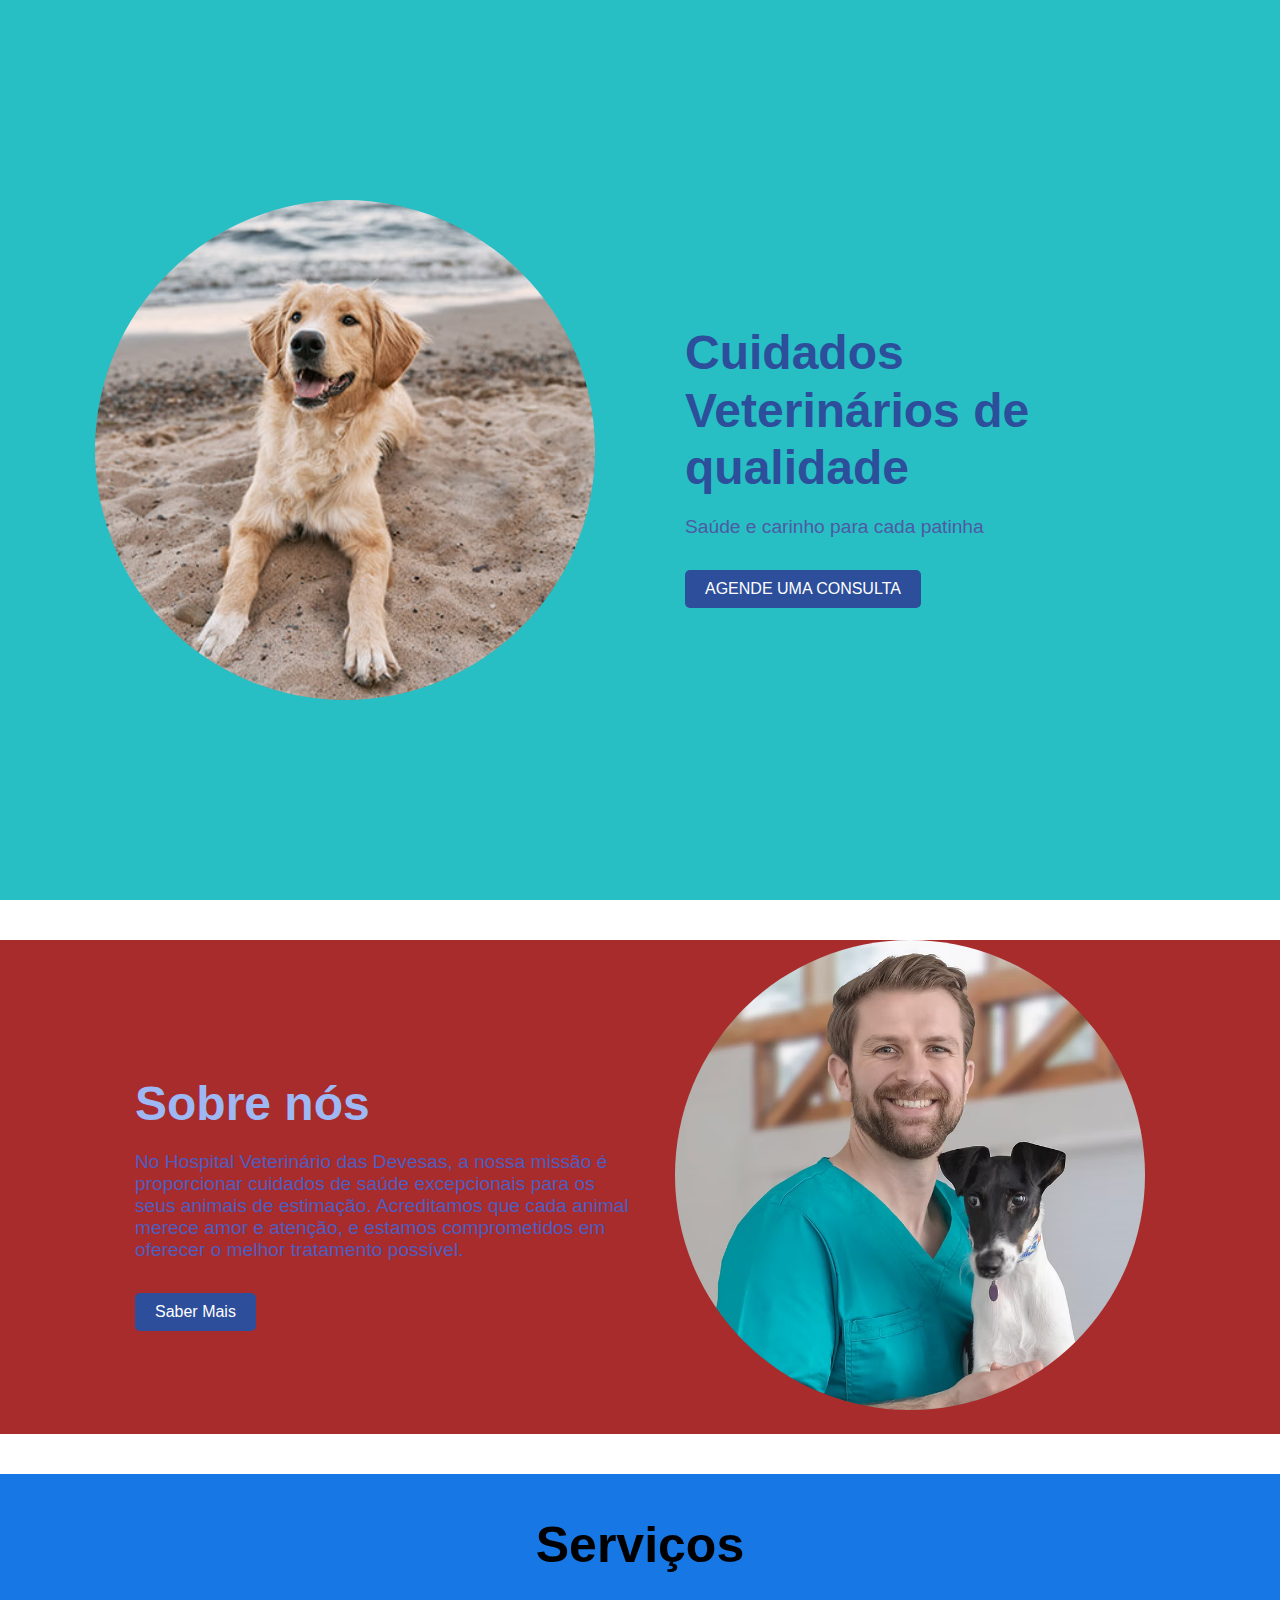
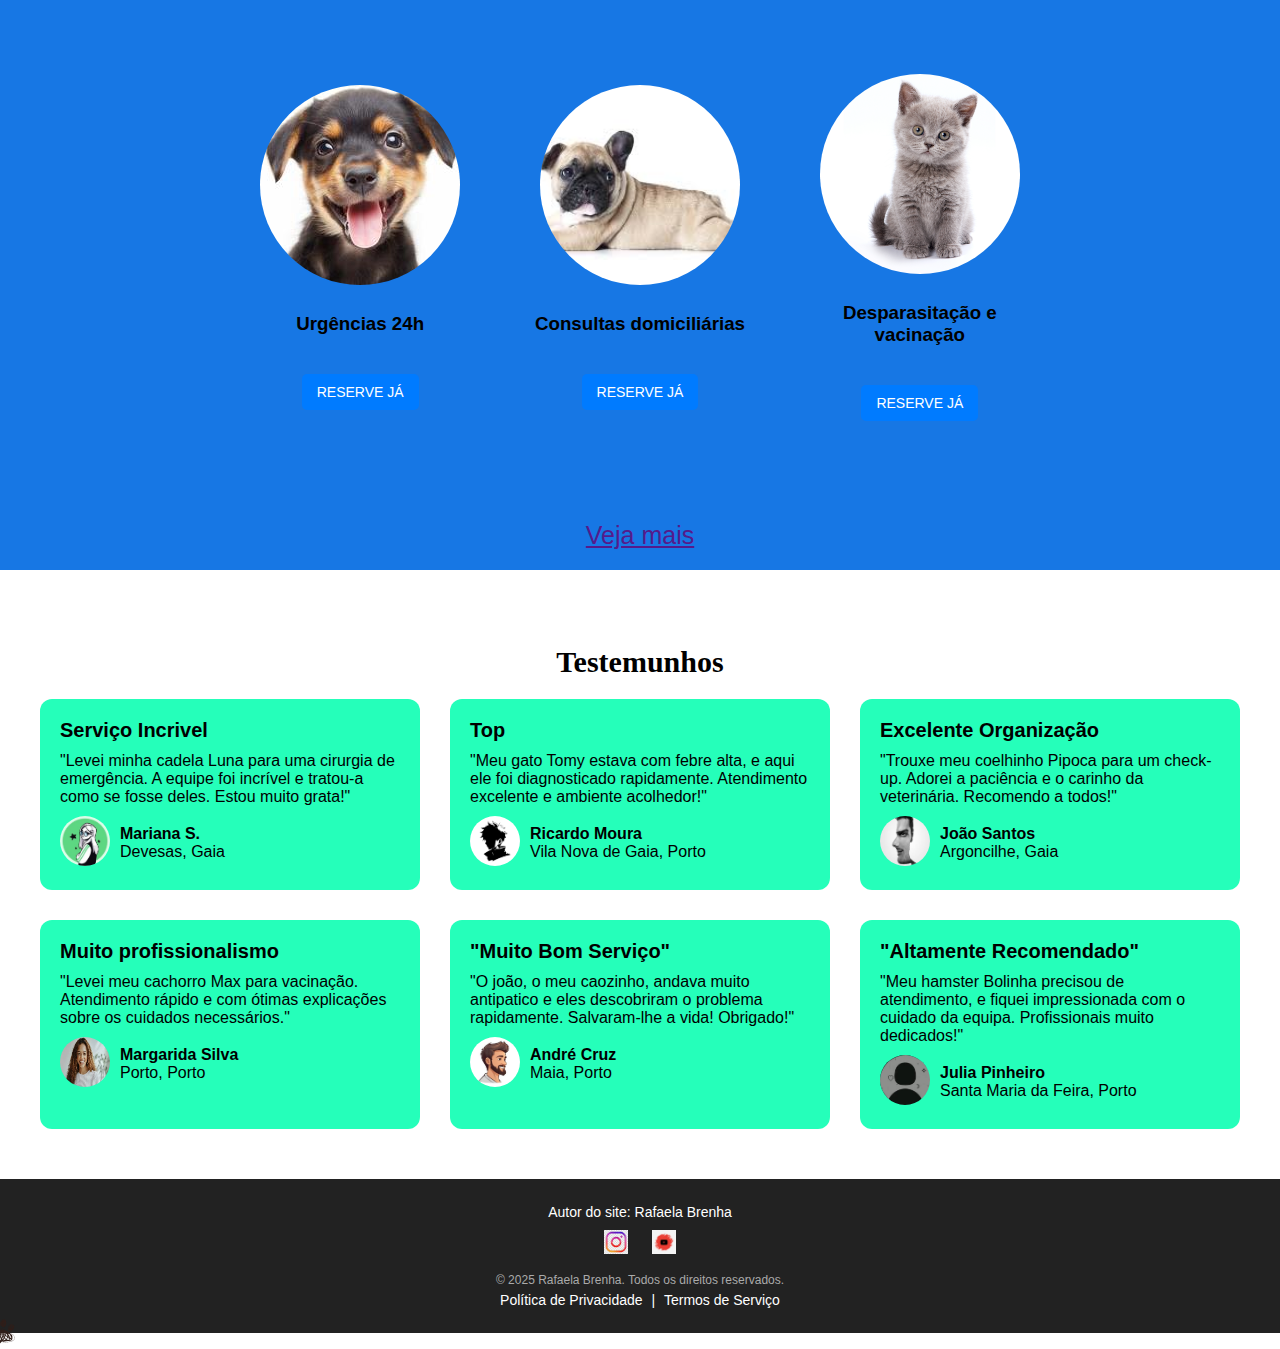
==== index.html @ 8fa9265d "add reviews" ====
<!DOCTYPE html>
<html lang="en">
<head>
    <meta charset="UTF-8">
    <meta http-equiv="X-UA-Compatible" content="IE=edge">
    <meta name="viewport" content="width=device-width, initial-scale=1.0">
    <!-- Cursor -->
    <link rel="stylesheet" href="css/cursor.css">
    <!-- <script src="js/cursor.js"></script> -->
    <!-- Links de css meus -->
        <link rel="stylesheet" href="css/geral.css">

        <link rel="stylesheet" href="css/footer.css">
    <!-- Fim dos links de css -->
    <title>Home</title>
</head>
<body>
    <section class="seccao">
        <div class="container">
            <div class="image">
                <img src="imgs/animal1.jpeg" alt="Cachorro">
            </div>
            <div class="text">
                <h1>Cuidados Veterinários de qualidade</h1>
                <p>Saúde e carinho para cada patinha</p>
                <button>AGENDE UMA CONSULTA</button>
            </div>
        </div>
    </section>
    <section class="sobre">
        <div class="text2">
            <h1>Sobre nós</h1>
            <p>No Hospital Veterinário das Devesas, a nossa missão é proporcionar cuidados de saúde excepcionais para os seus animais de estimação. Acreditamos que cada animal merece amor e atenção, e estamos comprometidos em oferecer o melhor tratamento possível.</p>
            <button>Saber Mais</button>
        </div>
        <div class="image2">
            <img src="imgs/med4.avif" alt="Cachorro">
        </div>
    </section>
    <section class="servicos">
            <h2>Serviços</h2>
            <div class="tipos">
                <div class="services">
                    <div class="service">
                        <img src="imgs/animal2.jpeg" alt="Urgências 24h">
                        <h3>Urgências 24h</h3>
                        <button class="reserve-button">RESERVE JÁ</button>
                    </div>
                    <div class="service">
                        <img src="imgs/animal3.jpeg" alt="Consultas domiciliárias">
                        <h3>Consultas domiciliárias</h3>
                        <button class="reserve-button">RESERVE JÁ</button>
                    </div>
                    <div class="service">
                        <img src="imgs/animal4.webp" alt="Desparasitação e vacinação">
                        <h3>Desparasitação e vacinação</h3>
                        <button class="reserve-button">RESERVE JÁ</button>
                    </div>
                </div>
            </div>
            <div class="mais">
                <a href="" title="Veja mais serviços">Veja mais</a>
            </div>
    </section>
    <section class="areaTestemunhos">
        <h2>Testemunhos</h2>
        <div class="testemunhos">
            <div class="testemunho">
                <div class="titulo">Serviço Incrivel</div>
                <div class="texto">"Levei minha cadela Luna para uma cirurgia de emergência. A equipe foi incrível e tratou-a como se fosse deles. Estou muito grata!"</div>
                <div class="autor">
                    <div class="foto"><img class="circular-mask" src="imgs/perfil1.jpeg" /></div>
                    <div class="nome">
                        Mariana S.
                        <span class="cidade">Devesas, Gaia</span>
                    </div>
                </div>
            </div>
            <div class="testemunho">
                <div class="titulo">Top</div>
                <div class="texto">"Meu gato Tomy estava com febre alta, e aqui ele foi diagnosticado rapidamente. Atendimento excelente e ambiente acolhedor!"</div>
                <div class="autor">
                    <div class="foto"><img class="circular-mask" src="imgs/perfil5.png" /></div>
                    <div class="nome">
                        Ricardo Moura
                        <span class="cidade">Vila Nova de Gaia, Porto</span>
                    </div>
                </div>
            </div>
            <div class="testemunho">
                <div class="titulo">Excelente Organização</div>
                <div class="texto">"Trouxe meu coelhinho Pipoca para um check-up. Adorei a paciência e o carinho da veterinária. Recomendo a todos!"</div>
                <div class="autor">
                    <div class="foto"><img class="circular-mask" src="imgs/perfil2.jpeg" /></div>
                    <div class="nome">
                        João Santos
                        <span class="cidade">Argoncilhe, Gaia</span>
                    </div>
                </div>
            </div>
            <div class="testemunho">
                <div class="titulo">Muito profissionalismo</div>
                <div class="texto">"Levei meu cachorro Max para vacinação. Atendimento rápido e com ótimas explicações sobre os cuidados necessários."</div>
                <div class="autor">
                    <div class="foto"><img class="circular-mask" src="imgs/perfil3.jpeg" /></div>
                    <div class="nome">
                        Margarida Silva
                        <span class="cidade">Porto, Porto</span>
                    </div>
                </div>
            </div>
            <div class="testemunho">
                <div class="titulo">"Muito Bom Serviço"</div>
                <div class="texto">"O joão, o meu caozinho, andava muito antipatico e eles descobriram o problema rapidamente. Salvaram-lhe a vida! Obrigado!"</div>
                <div class="autor">
                    <div class="foto"><img class="circular-mask" src="imgs/perfil6.jpeg" /></div>
                    <div class="nome">
                        André Cruz
                        <span class="cidade">Maia, Porto</span>
                    </div>
                </div>
            </div>
            <div class="testemunho">
                <div class="titulo">"Altamente Recomendado"</div>
                <div class="texto">"Meu hamster Bolinha precisou de atendimento, e fiquei impressionada com o cuidado da equipa. Profissionais muito dedicados!"</div>
                <div class="autor">
                    <div class="foto"><img class="circular-mask" src="imgs/perfil4.jpeg" /></div>
                    <div class="nome">
                        Julia Pinheiro
                        <span class="cidade">Santa Maria da Feira, Porto</span>
                    </div>
                </div>
            </div>
        </div>
    </section>
    <section class="seccao">
        
    </section>

    <footer>
        <p>Autor do site: Rafaela Brenha</p>
        <div class="social-links">
          <a href="https://www.instagram.com" target="_blank" title="Instagram">
            <img src="../imgs/Insta.jpeg" alt="Instagram">
          </a>
          <a href="https://www.youtube.com" target="_blank" title="YouTube">
            <img src="../imgs/youtube.png" alt="YouTube">
          </a>
        </div>
        <p class="rights">© 2025 Rafaela Brenha. Todos os direitos reservados.</p>
        <p class="terms">
          <a href="#privacy-policy" title="Política de Privacidade">Política de Privacidade</a> |
          <a href="#terms-of-service" title="Termos de Serviço">Termos de Serviço</a>
        </p>
    </footer>



    <script src="js/cursor.js"></script>
</body>
</html>
---- css/cursor.css ----
body {
    margin: 0;
    padding: 0;
    font-family: Arial, sans-serif;
    cursor: none; /* Oculta o cursor padrão */
}
  
.custom-cursor {
    position: absolute;
    width: 32px; /* Ajuste o tamanho conforme necessário */
    height: 32px;
    pointer-events: none; /* Permite clicar nos elementos abaixo */
    transform: translate(-50%, -50%); /* Centraliza o cursor na posição */
    z-index: 1000; /* Garante que fique acima de tudo */
}
---- css/geral.css ----
html, body{
    padding: 0px;
    overflow: auto;
    overflow-x: hidden;
    font-family: 'Segoe UI', Tahoma, Geneva, Verdana, sans-serif;
}

section {
    height: auto;
    margin: 0 0 40px;
}

:hover{
    cursor: none;
}


/*   Pagina inicial   */
.container{
    width: 100%;
    height: 100vh;
    background-color: #27bfc4;
    display: flex;
    justify-content: center;
    align-items: center;
}

/* imagem e efeitos */
.image {
    position: relative;
    width: 500px;
    height: 500px;
    z-index: 0;
}

.image img {
    width: 100%;
    height: 100%;
    border-radius: 50%;
    object-fit: cover;
    transition: transform 0.3s ease
}

.image img:hover{
    transform: scale(1.1);
    cursor: none;
}

/*  Textos  */

.titu{
    top: 28px;
    left: 40px;
    color: #2D4E9A;
    font-size: 25px;
    text-transform: uppercase;
    position: fixed;
}

.text {
    max-width: 500px;
    padding-left: 90px;
    justify-content: center;
    align-items: center;
}

.text h1 {
    font-size: 3rem;
    color: #2D4E9A;
    line-height: 1.2;
    margin-bottom: 1rem;
}

.text p {
    font-size: 1.2rem;
    color: #4E5AA3;
    margin-bottom: 2rem;
}

.text button {
    padding: 10px 20px;
    font-size: 1rem;
    color: white;
    background-color: #2D4E9A;
    border: none;
    border-radius: 5px;
}

.text button:hover {
    background-color: #233A78;
}


/*    inicio do sobre     */


.sobre{
    width: 100%;
    background-color: #a82c2c;
    display: flex;
    justify-content: center;
    align-items: center;
}

.sobre img {
    width: 470px;
    height: 470px;
    border-radius: 50%;
    margin-bottom: 20px;
    object-fit: cover;
    transition: transform 0.3s ease
}

.sobre img:hover{
    transform: scale(1.05);
    cursor: none;
}

.text2 {
    max-width: 500px;
    padding-right: 40px;
    justify-content: center;
    align-items: center;
}

.text2 h1 {
    font-size: 3rem;
    color: #9eb8f4;
    line-height: 1.2;
    margin-bottom: 1rem;
}

.text2 p {
    font-size: 1.2rem;
    color: #4e5dbf;
    margin-bottom: 2rem;
}

.text2 button {
    padding: 10px 20px;
    font-size: 1rem;
    color: white;
    background-color: #2D4E9A;
    border: none;
    border-radius: 5px;
}

.text2 button:hover {
    background-color: #233A78;
}


/*    Inicio servicos    */

.servicos{
    width: 100%;
    background-color: #1777e4;
    align-items: center;
    align-content: center;
    display: flex;
    flex-direction: column;
}

.services{
    display: flex;
    justify-content: center;
    gap: 20px; 
}

h2 {
    font-size: 50px;
    margin-bottom: 20px;
    align-self: center;
}

.tipos{
    justify-content: center; 
    align-items: center;
    gap: 20px;
    padding: 20px; 
}

.tipos img {
    width: 200px;
    height: 200px;
    border-radius: 50%;
    object-fit: cover;
    transition: transform 0.3s ease;
}

.tipos img:hover{
    transform: scale(1.1);
    cursor: none;
}

.service{
    width: 100%;
    height: auto;
    margin: 40px 0;
    padding: 20px;
    display: flex; /* Ativa o flexbox */
    flex-direction: column; /* Alinha os itens verticalmente */
    justify-content: center; /* Centraliza verticalmente */
    align-items: center; /* Centraliza horizontalmente */
    text-align: center; /* Centraliza o texto */
    gap: 10px; /* Espaço entre os itens */
}

.reserve-button {
    margin-top: 10px;
    padding: 10px 15px;
    background-color: #007BFF;
    color: white;
    border: none;
    border-radius: 5px;
    cursor: pointer;
    font-size: 14px;
    transition: transform 0.3s ease;
}

.reserve-button:hover {
    background-color: #0056b3;
}

.mais{
    margin: 20px;
    font-size: 25px;
    text-align: center;
    color: #9eb8f4;
    transition: transform 0.2s ease;
    text-decoration: none;
}

.mais:hover {
    transform: scale(1.1);
}



/*     Reviews     */

.areaTestemunhos {
    max-width: 1200px;
    margin: 30px auto;
    padding: 10px;
    text-align: center;
}

.areaTestemunhos h2 {
    font-size: 30px;
    font-family: "Roboto Condensed", serif;
}

.testemunhos {
    display: grid;
    grid-template-columns: repeat(3, 1fr);
    gap: 30px;
}

.testemunho {
    background-color: rgba(13, 255, 178, 0.9);
    color: rgb(0, 0, 0);
    border-radius: 12px;
    padding: 20px;
    text-align: left;
}

.testemunho .titulo {
    font-weight: bold;
    font-size: 20px;
}

.testemunho .texto {
    margin: 10px 0;
}

.testemunho .autor {
    display: flex;
    align-items: center;
    gap: 10px;
    margin-top: 10px;
}

.circular-mask {
    border-radius: 50%;
    width: 50px;
    height: 50px;
    overflow: hidden;
}

.circular-mask img {
    width: 100%;
    height: auto;
}

.autor .nome {
    font-weight: bold;
}

.autor .nome span {
    font-weight: normal;
    display: block;
}

/*    fim da pagina inicial    */
---- css/footer.css ----
footer {
    background-color: #222;
    color: #fff;
    text-align: center;
    padding: 20px;
    font-family: Arial, sans-serif;  
    position: relative;
    bottom: 0;
    width: auto;
    left: 0px;
  }
  
  footer p {
    margin: 5px 0;
    font-size: 14px;
  }
  
  footer .social-links {
    margin-top: 10px;
  }
  
  footer .social-links a {
    margin: 0 10px;
    text-decoration: none;
  }
  
  footer .social-links img {
    width: 24px;
    height: 24px;
    transition: transform 0.3s ease;
  }
  
  footer .social-links img:hover {
    transform: scale(1.2);
  }
  
  footer .rights {
    margin-top: 15px;
    font-size: 12px;
    color: #aaa;
  }
  
  footer .terms a {
    color: #fff;
    text-decoration: none;
    margin: 0 5px;
  }
  
  footer .terms a:hover {
    text-decoration: underline;
    color: #f1c40f;
  }
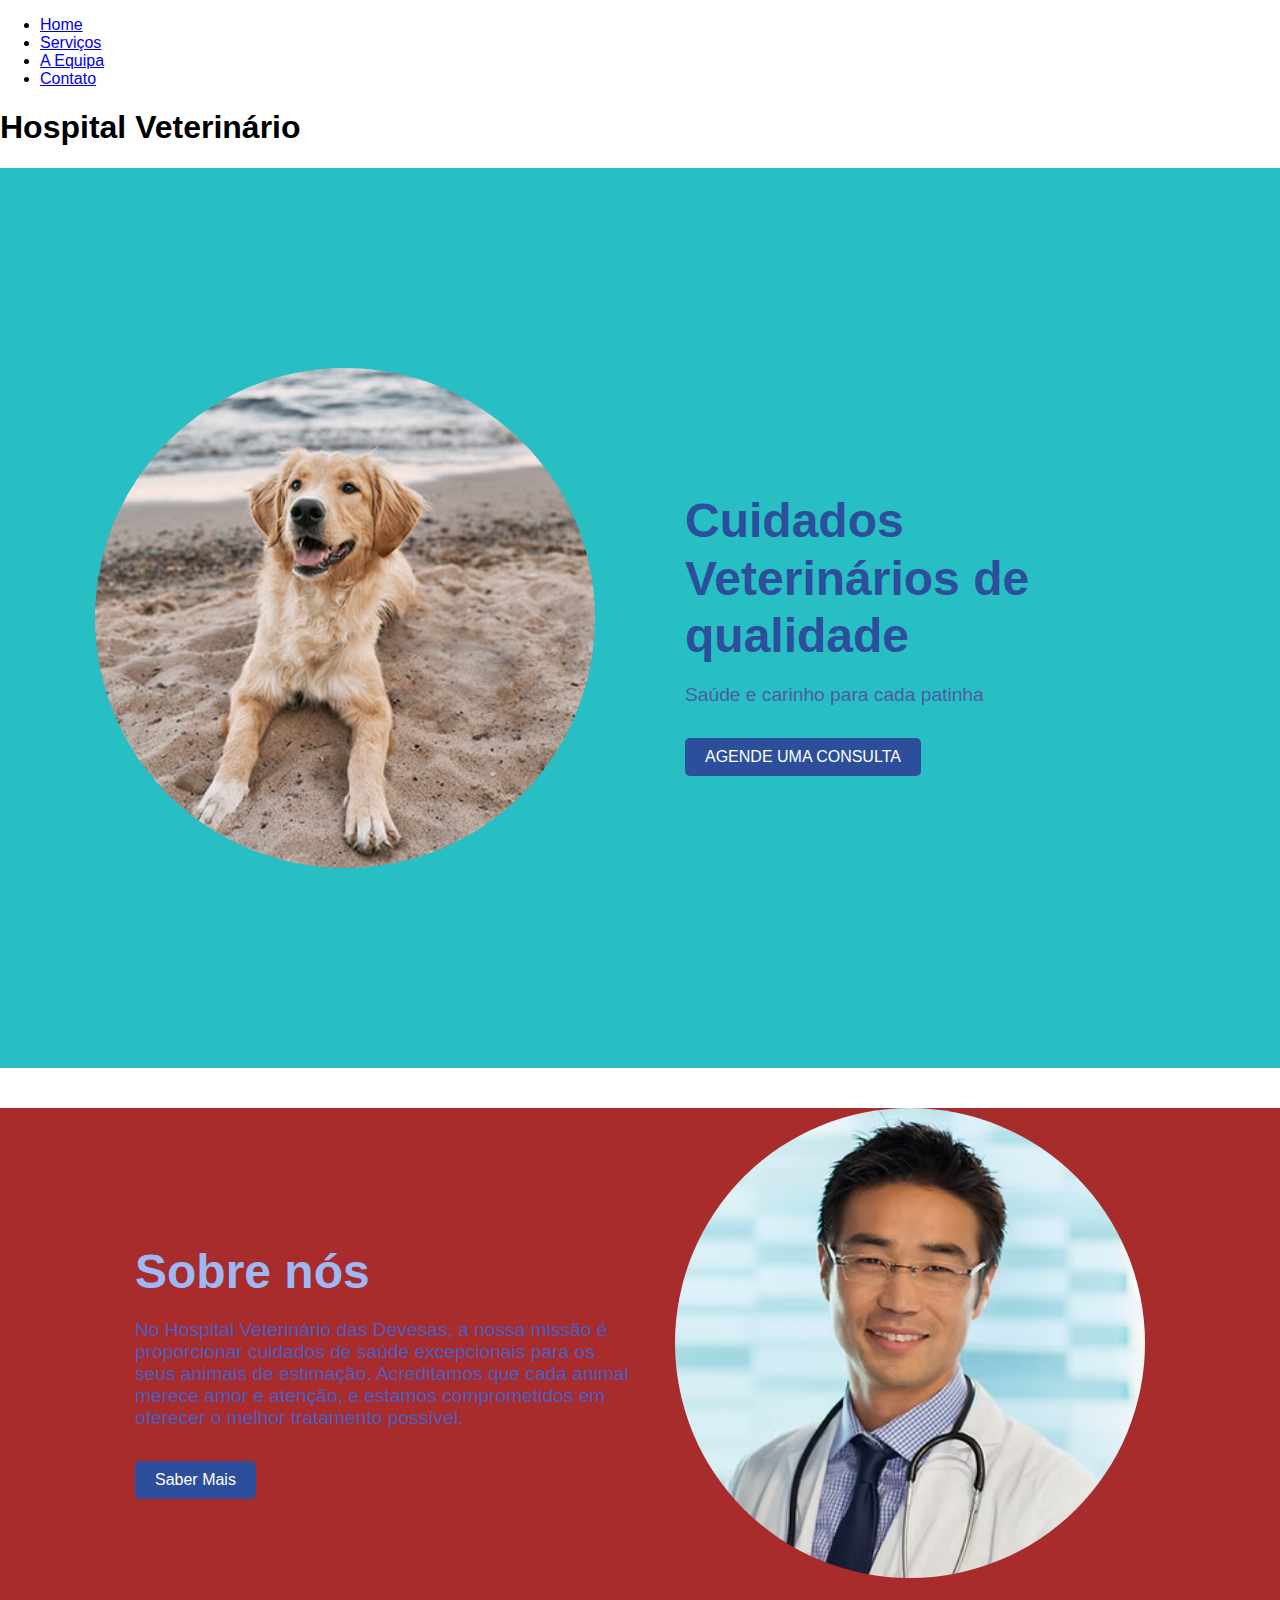
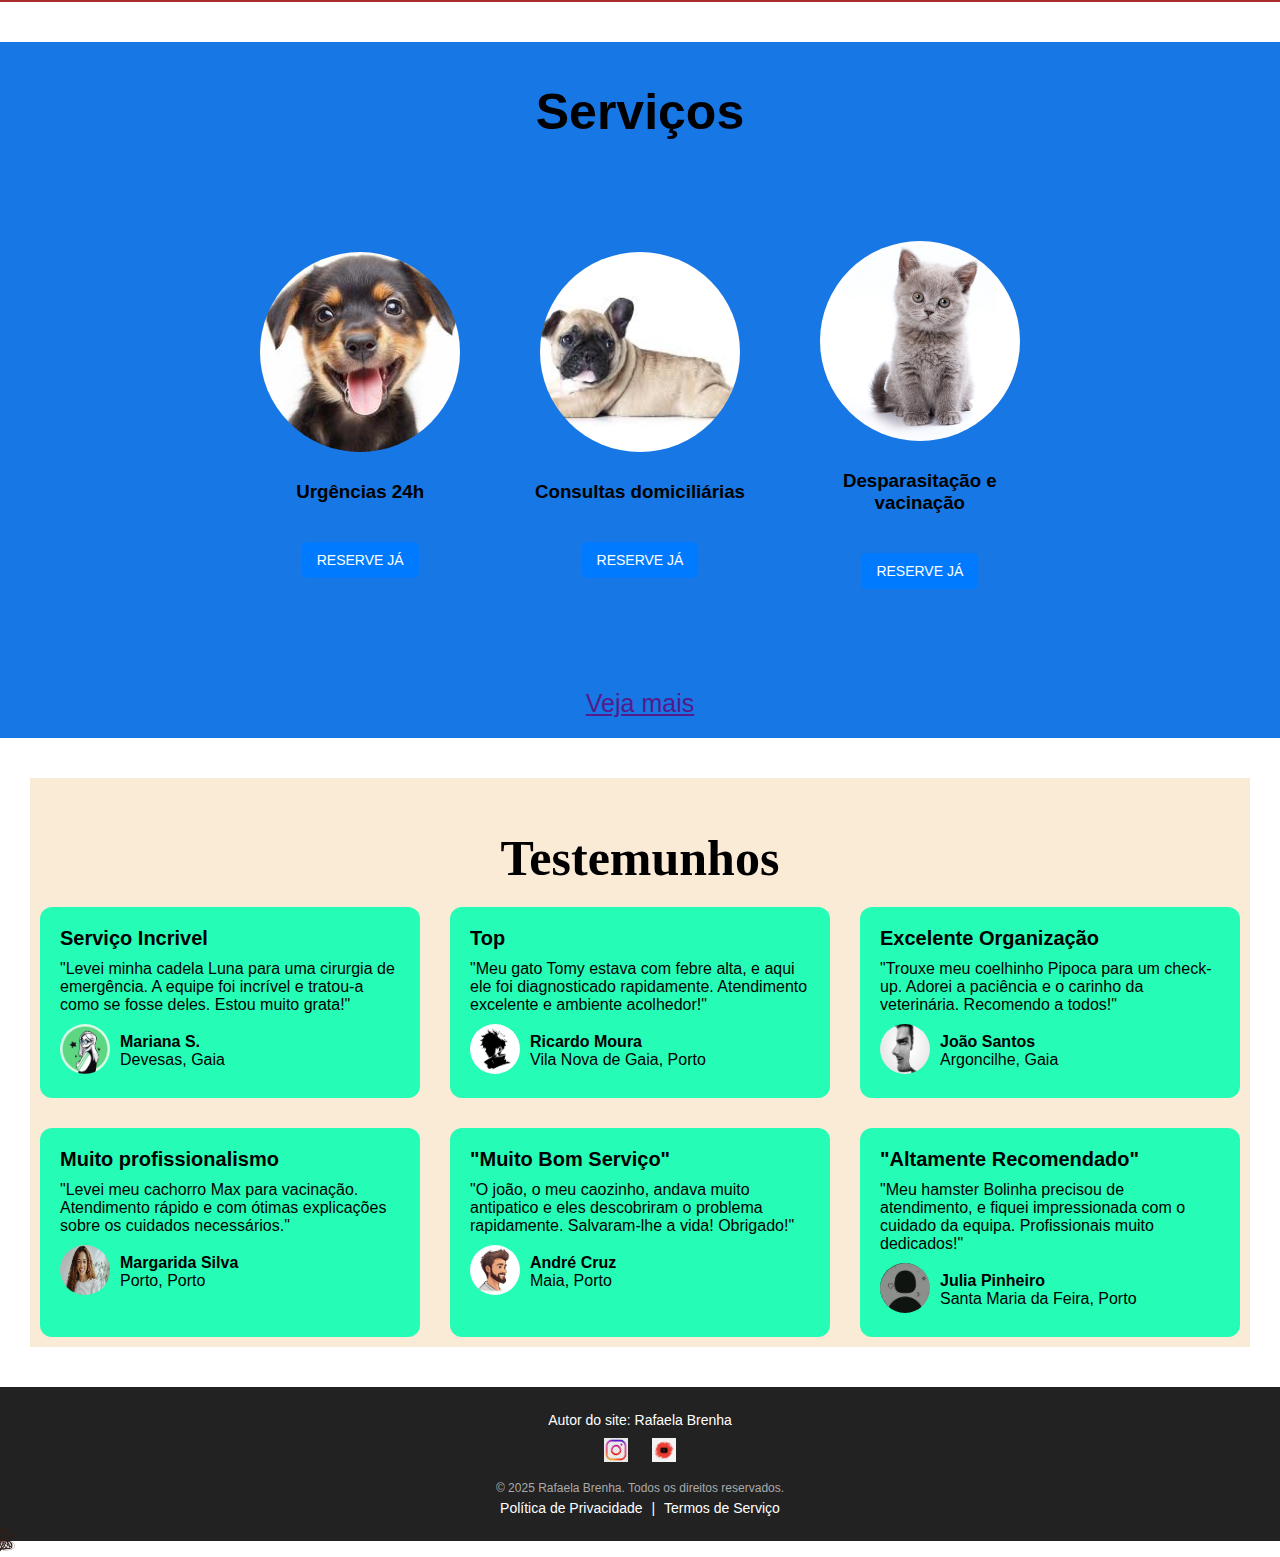
==== commit d081e925: "menu" ====
--- a/index.html
+++ b/index.html
@@ -15,11 +15,30 @@
     <title>Home</title>
 </head>
 <body>
+    <header>
+        <nav>
+            <ul>
+                <li><a href="#">Home</a></li>
+                <li><a href="pages/servicos.html">Serviços</a></li>
+                <li><a href="pages/equipa.html">A Equipa</a></li>
+                <li><a href="#">Contato</a></li>
+            </ul>
+        </nav>
+        <div class="logo">
+            <h1>Hospital Veterinário</h1>
+        </div>
+        <div class="menu-toggle">
+            <span></span>
+            <span></span>
+            <span></span>
+        </div>
+    </header>
     <section class="seccao">
         <div class="container">
             <div class="image">
                 <img src="imgs/animal1.jpeg" alt="Cachorro">
             </div>
+
             <div class="text">
                 <h1>Cuidados Veterinários de qualidade</h1>
                 <p>Saúde e carinho para cada patinha</p>
--- a/css/geral.css
+++ b/css/geral.css
@@ -244,10 +244,11 @@
     margin: 30px auto;
     padding: 10px;
     text-align: center;
+    background-color: antiquewhite;
 }
 
 .areaTestemunhos h2 {
-    font-size: 30px;
+    font-size: 50px;
     font-family: "Roboto Condensed", serif;
 }
 
@@ -263,6 +264,11 @@
     border-radius: 12px;
     padding: 20px;
     text-align: left;
+    transition: transform 0.4s ease;
+}
+
+.testemunho:hover {
+    transform: scale(1.1);
 }
 
 .testemunho .titulo {
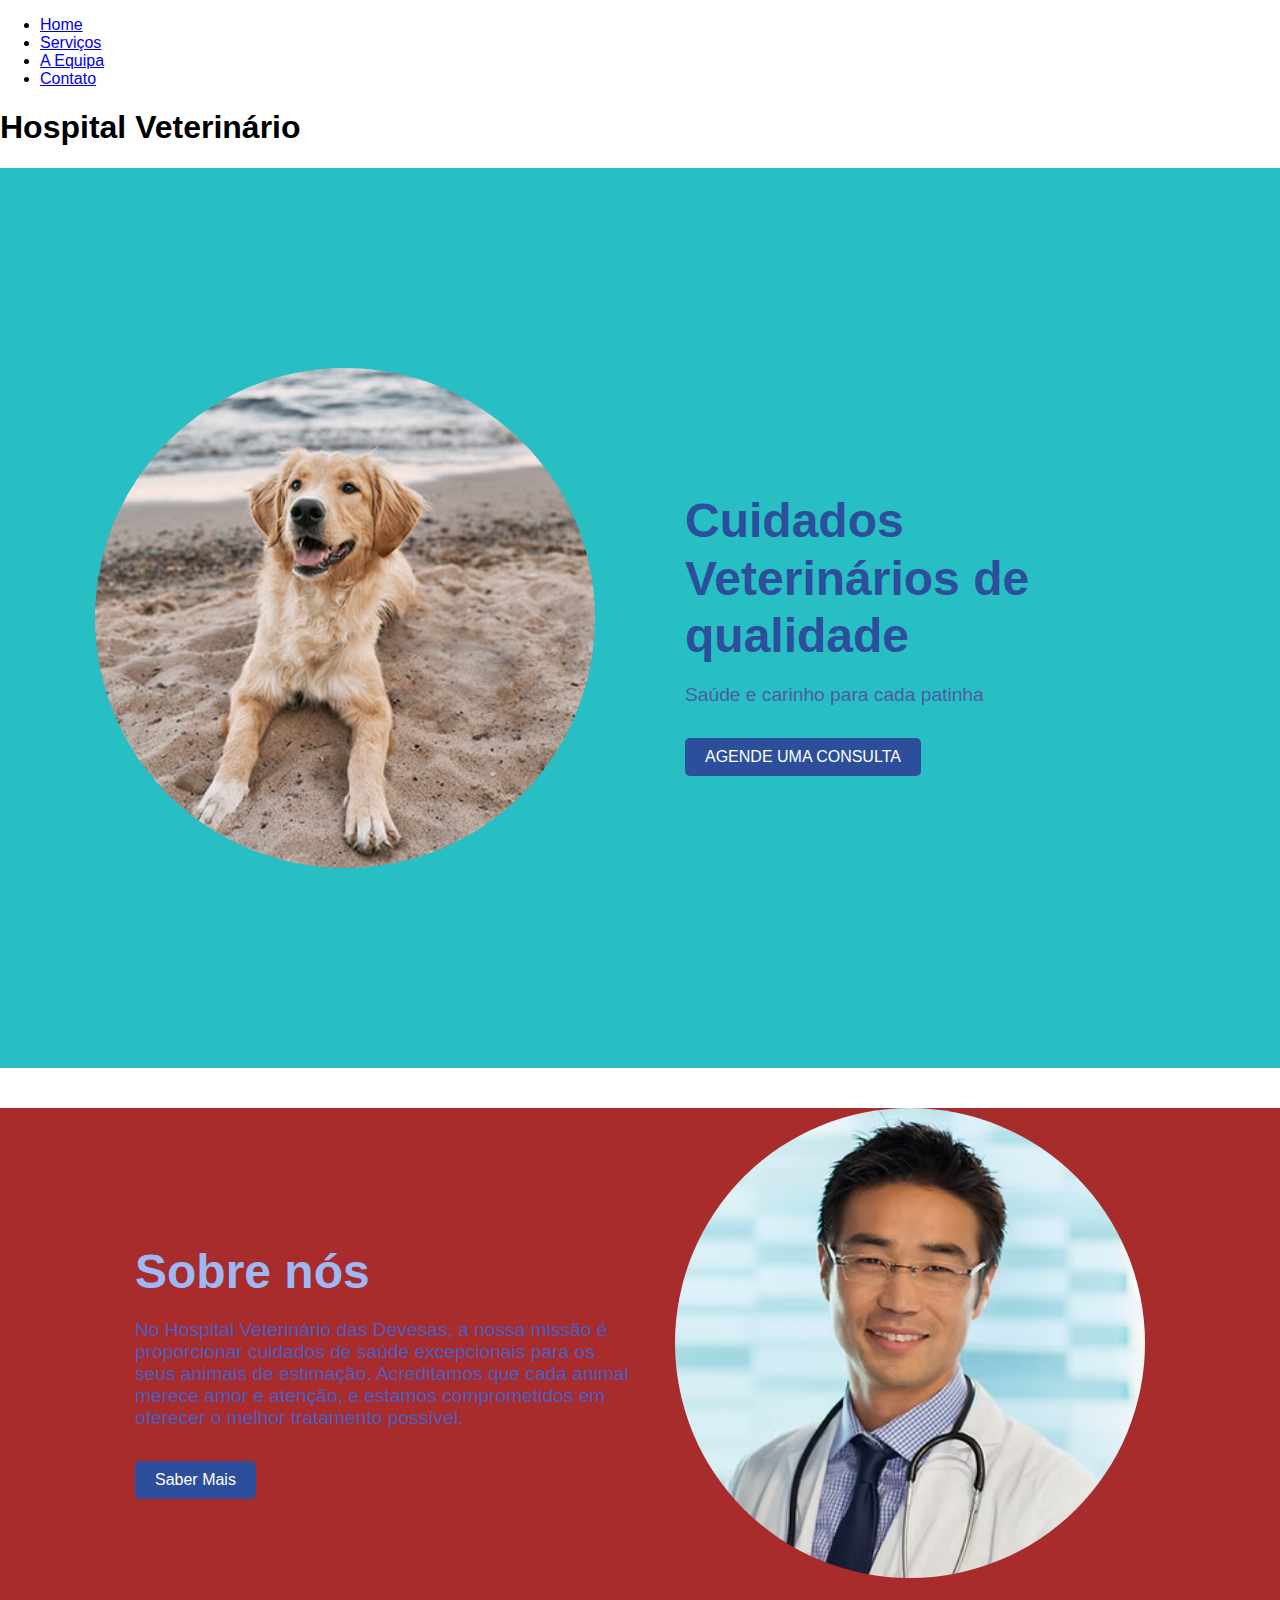
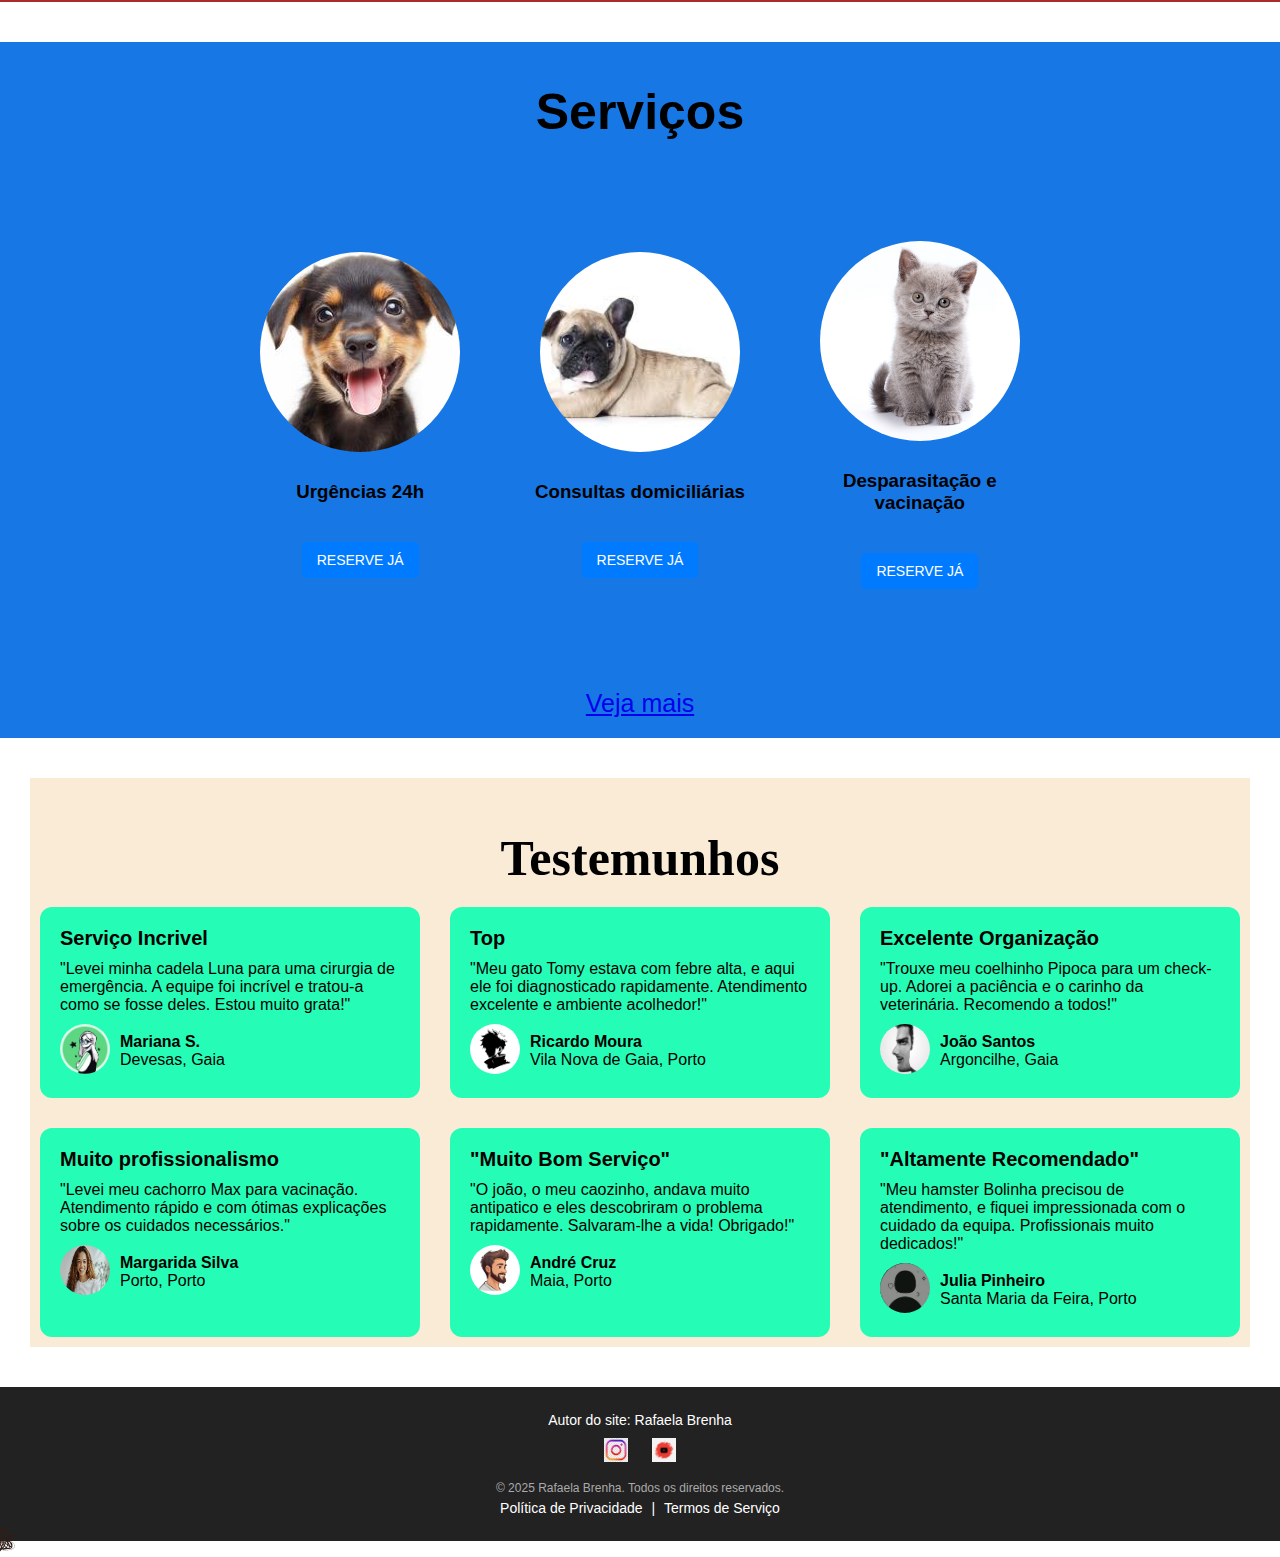
==== commit 0602ec29: "Update index.html" ====
--- a/index.html
+++ b/index.html
@@ -33,6 +33,8 @@
             <span></span>
         </div>
     </header>
+
+
     <section class="seccao">
         <div class="container">
             <div class="image">
@@ -78,7 +80,7 @@
                 </div>
             </div>
             <div class="mais">
-                <a href="" title="Veja mais serviços">Veja mais</a>
+                <a href="pages/servicos.html" title="Veja mais serviços">Veja mais</a>
             </div>
     </section>
     <section class="areaTestemunhos">
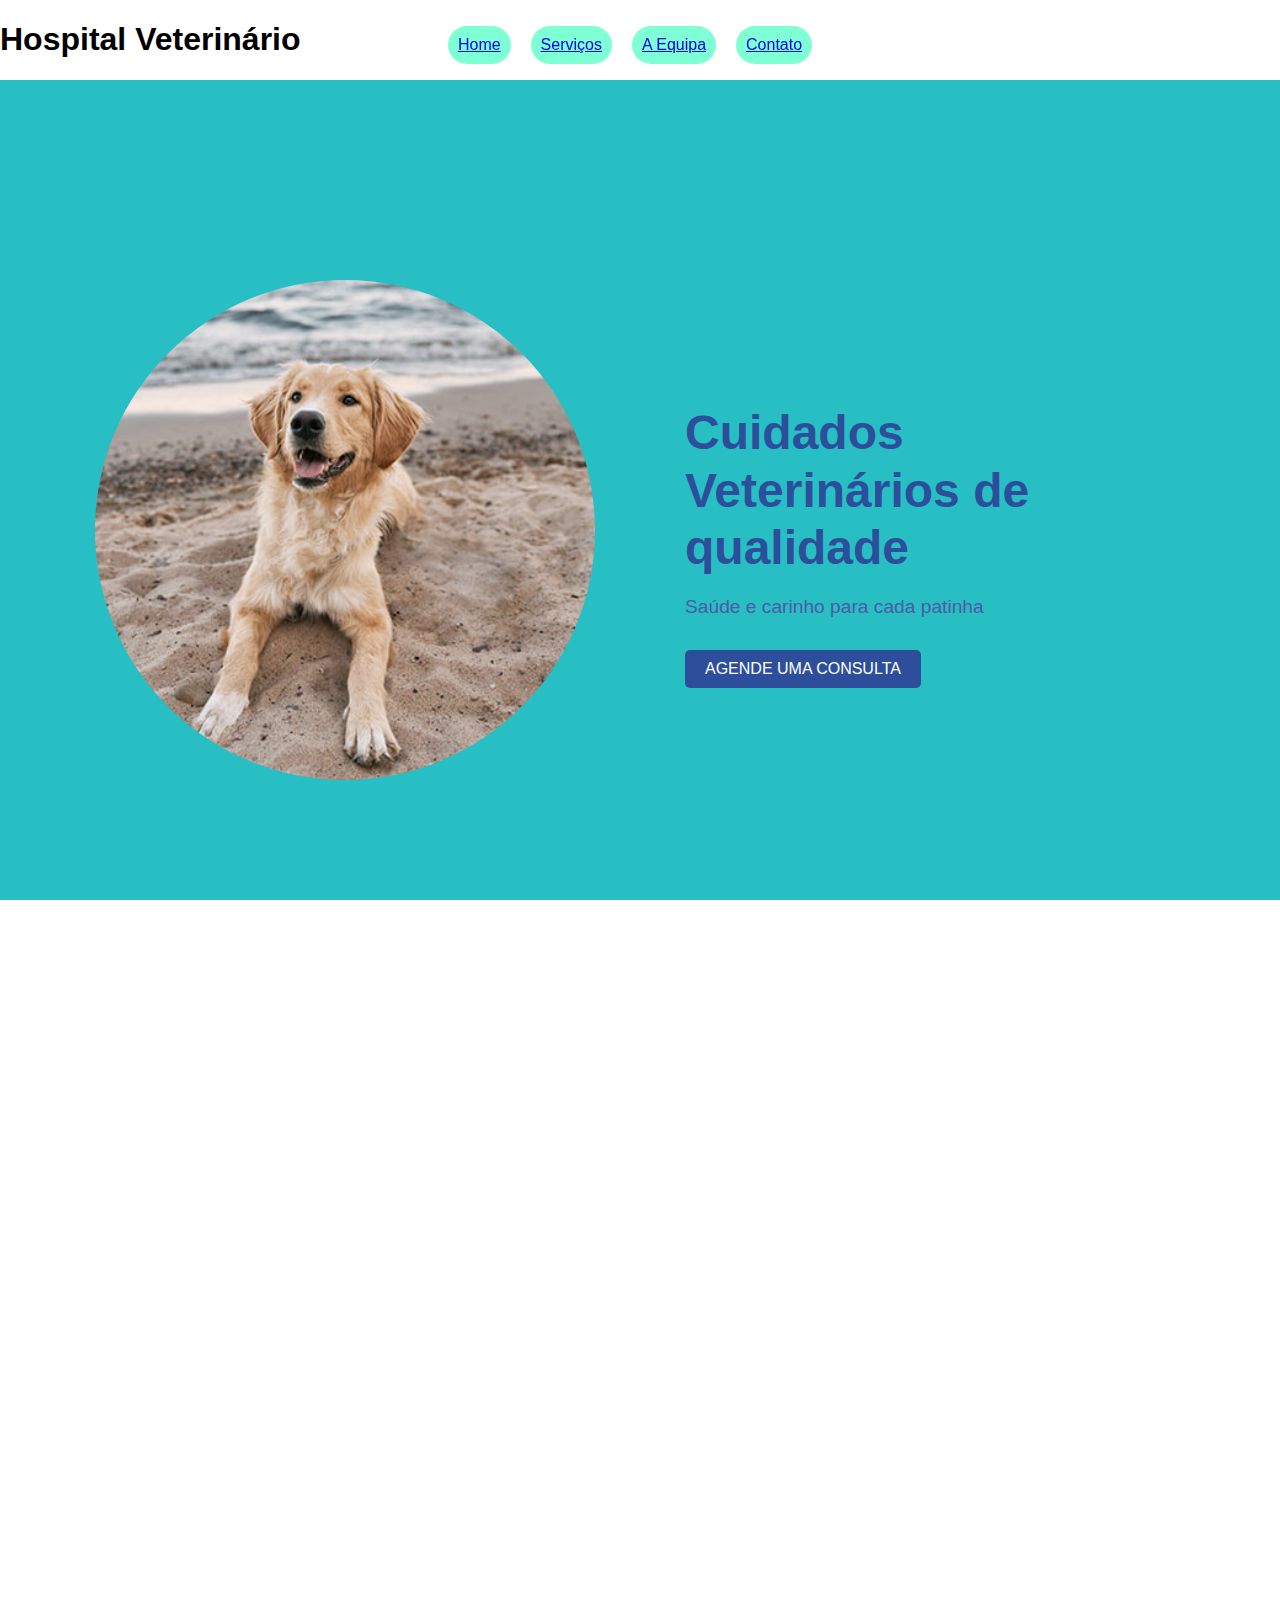
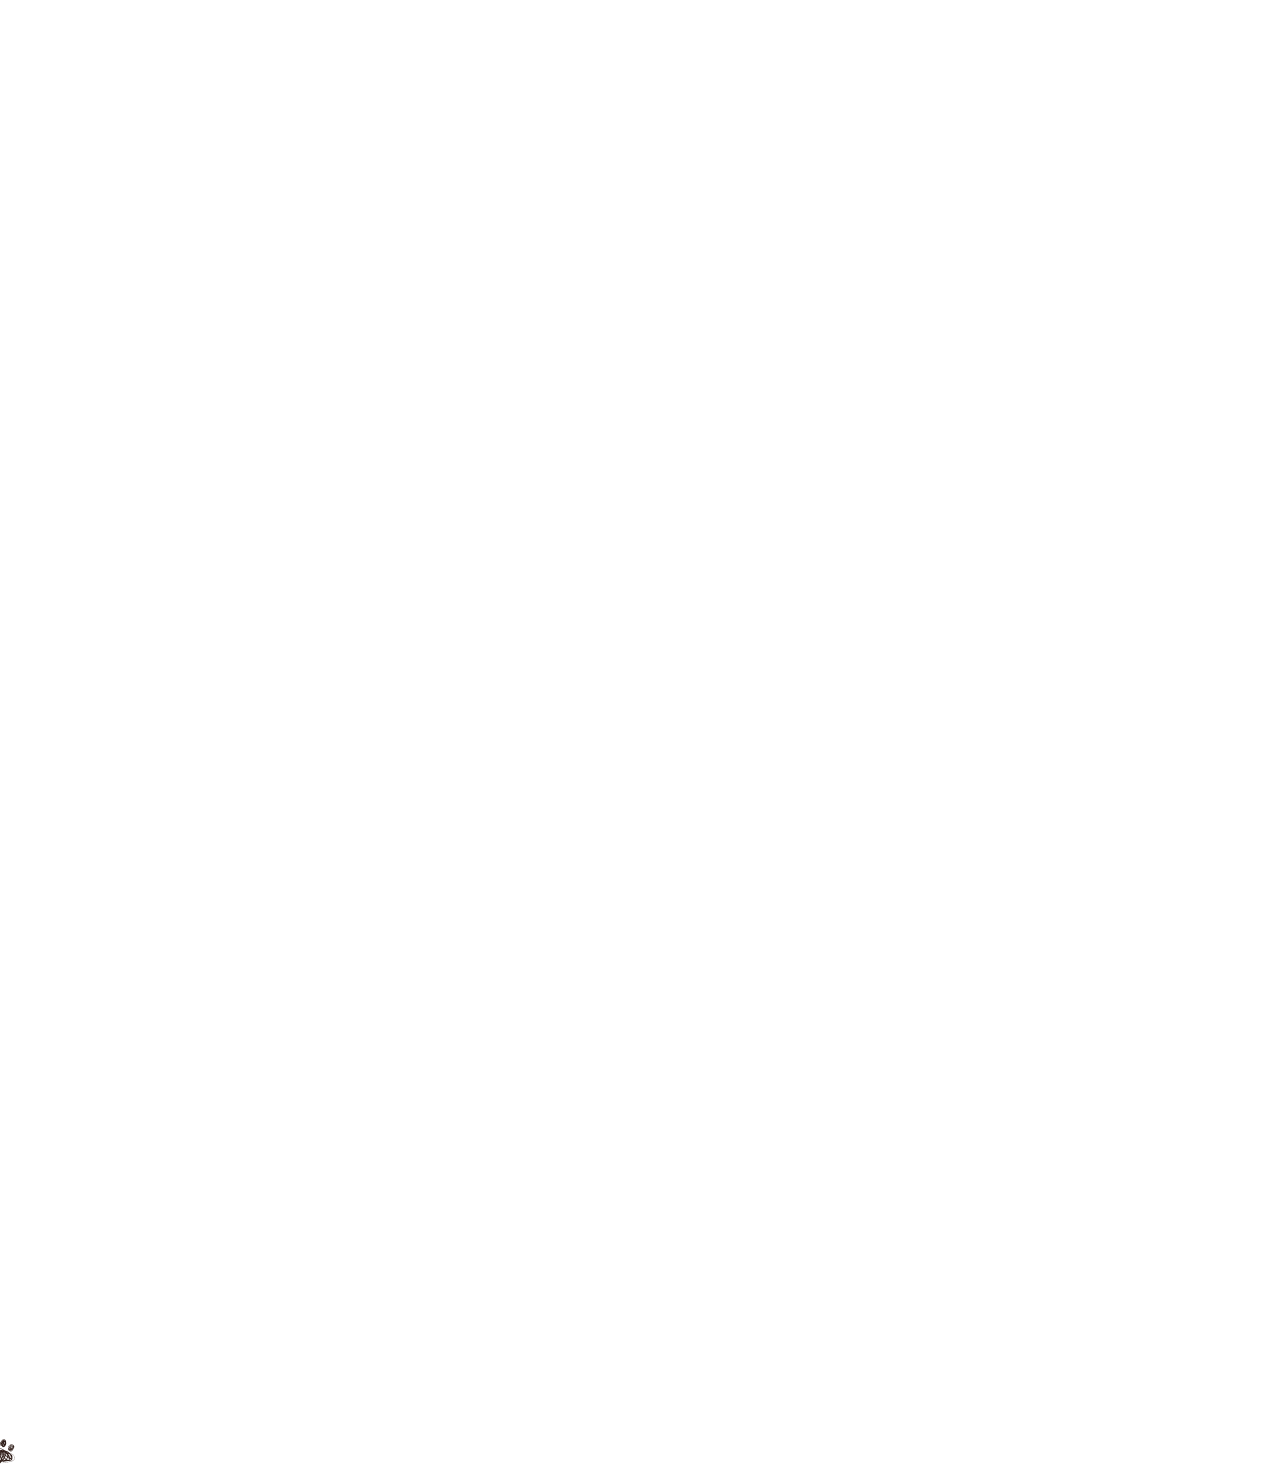
==== commit b4fd816f: "new menu" ====
--- a/index.html
+++ b/index.html
@@ -9,7 +9,7 @@
     <!-- <script src="js/cursor.js"></script> -->
     <!-- Links de css meus -->
         <link rel="stylesheet" href="css/geral.css">
-
+        <link rel="stylesheet" href="css/menu.css">
         <link rel="stylesheet" href="css/footer.css">
     <!-- Fim dos links de css -->
     <title>Home</title>
@@ -26,11 +26,6 @@
         </nav>
         <div class="logo">
             <h1>Hospital Veterinário</h1>
-        </div>
-        <div class="menu-toggle">
-            <span></span>
-            <span></span>
-            <span></span>
         </div>
     </header>
 
--- a/css/menu.css
+++ b/css/menu.css
@@ -0,0 +1,39 @@
+
+@import url('https://fonts.googleapis.com/css?family=Montserrat:200|Quicksand:300|Railway');
+
+html, body {
+  width: 100%;
+  height: 100%;
+  margin: 0;
+  overflow: auto;
+  cursor: none;
+}
+
+ul{
+  display: flex;
+  align-items: center;
+  justify-content: center;
+  padding: 10px;
+  position: fixed;
+  top: 0;
+  left: 0;
+  right: 0;
+  z-index: 1000;
+}
+
+li{
+  list-style: none;
+  margin-right: 20px;
+  text-decoration: none;
+  background-color: aquamarine;
+  padding: 10px;
+  border-radius: 20px;
+  transition: transform 0.3s easy;
+}
+
+li:hover{
+  background-color: lightblue;
+  transform: scale(1.1);
+}
+
+
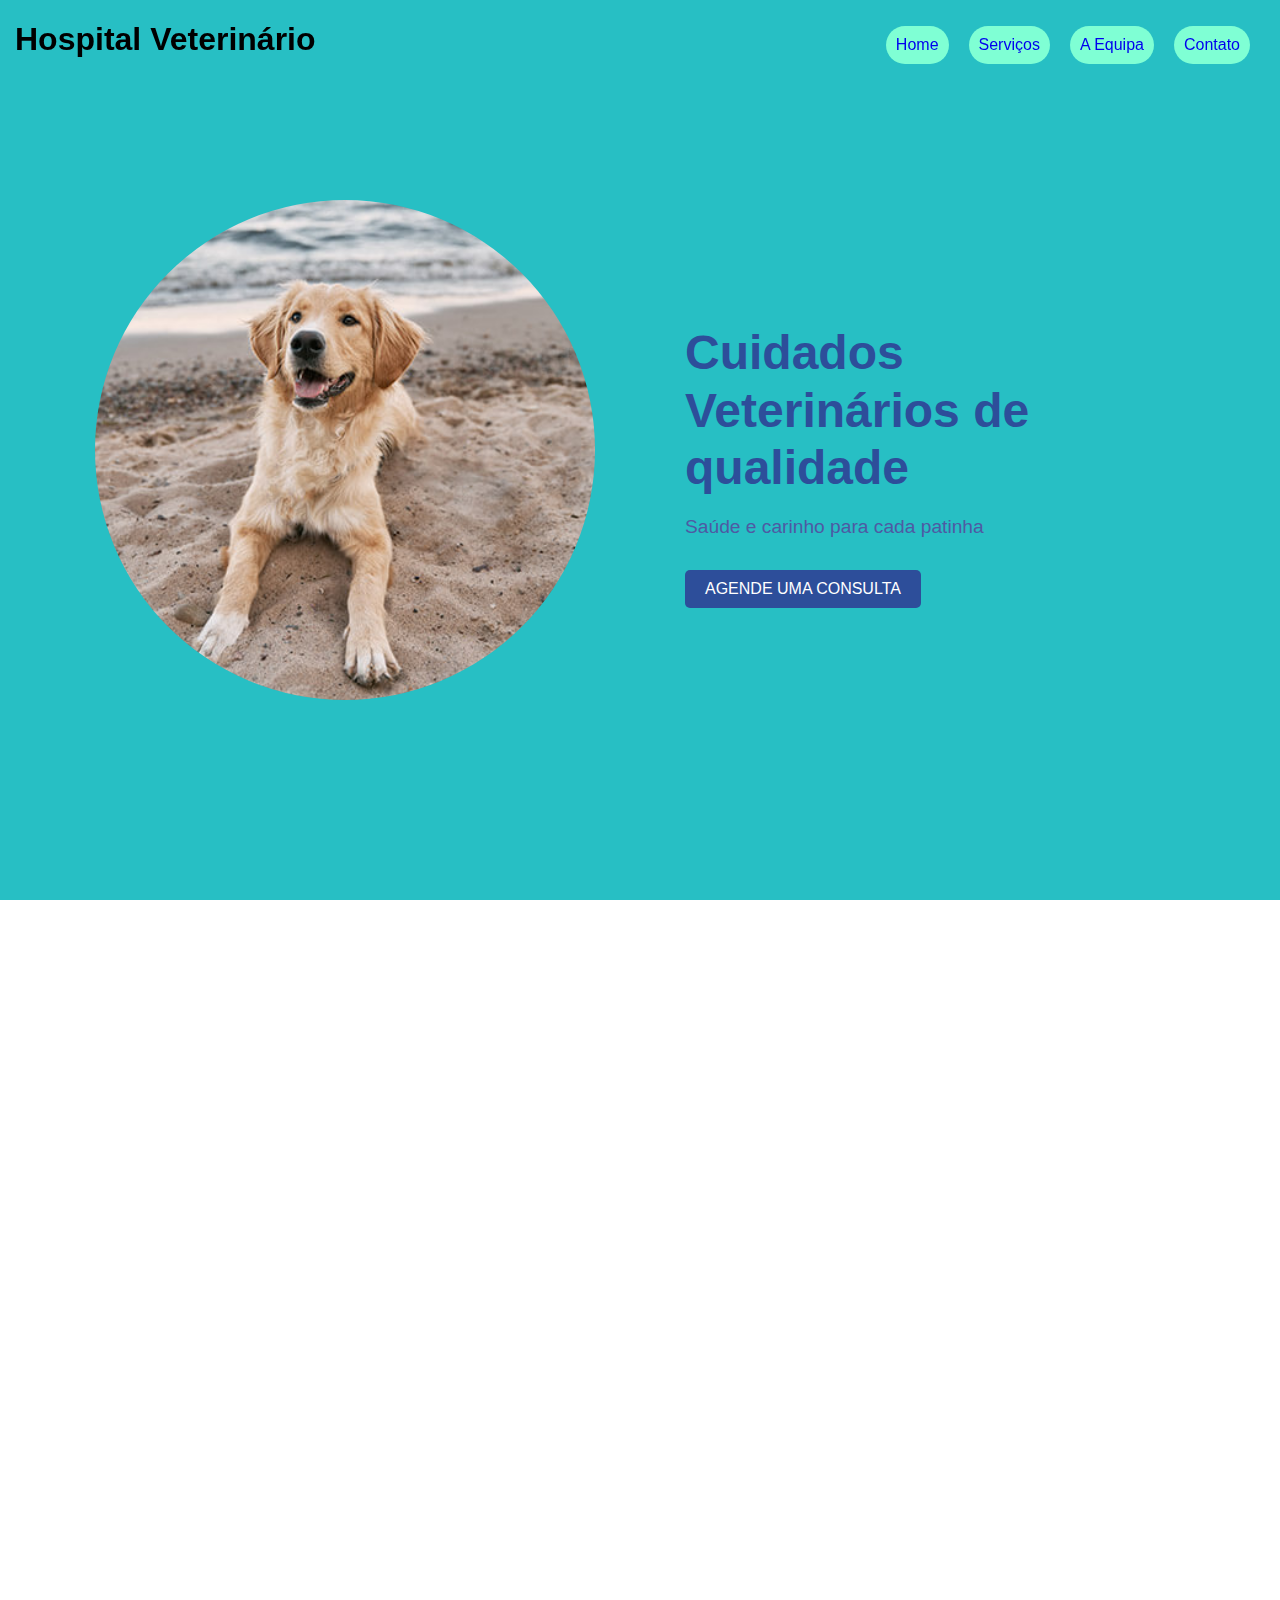
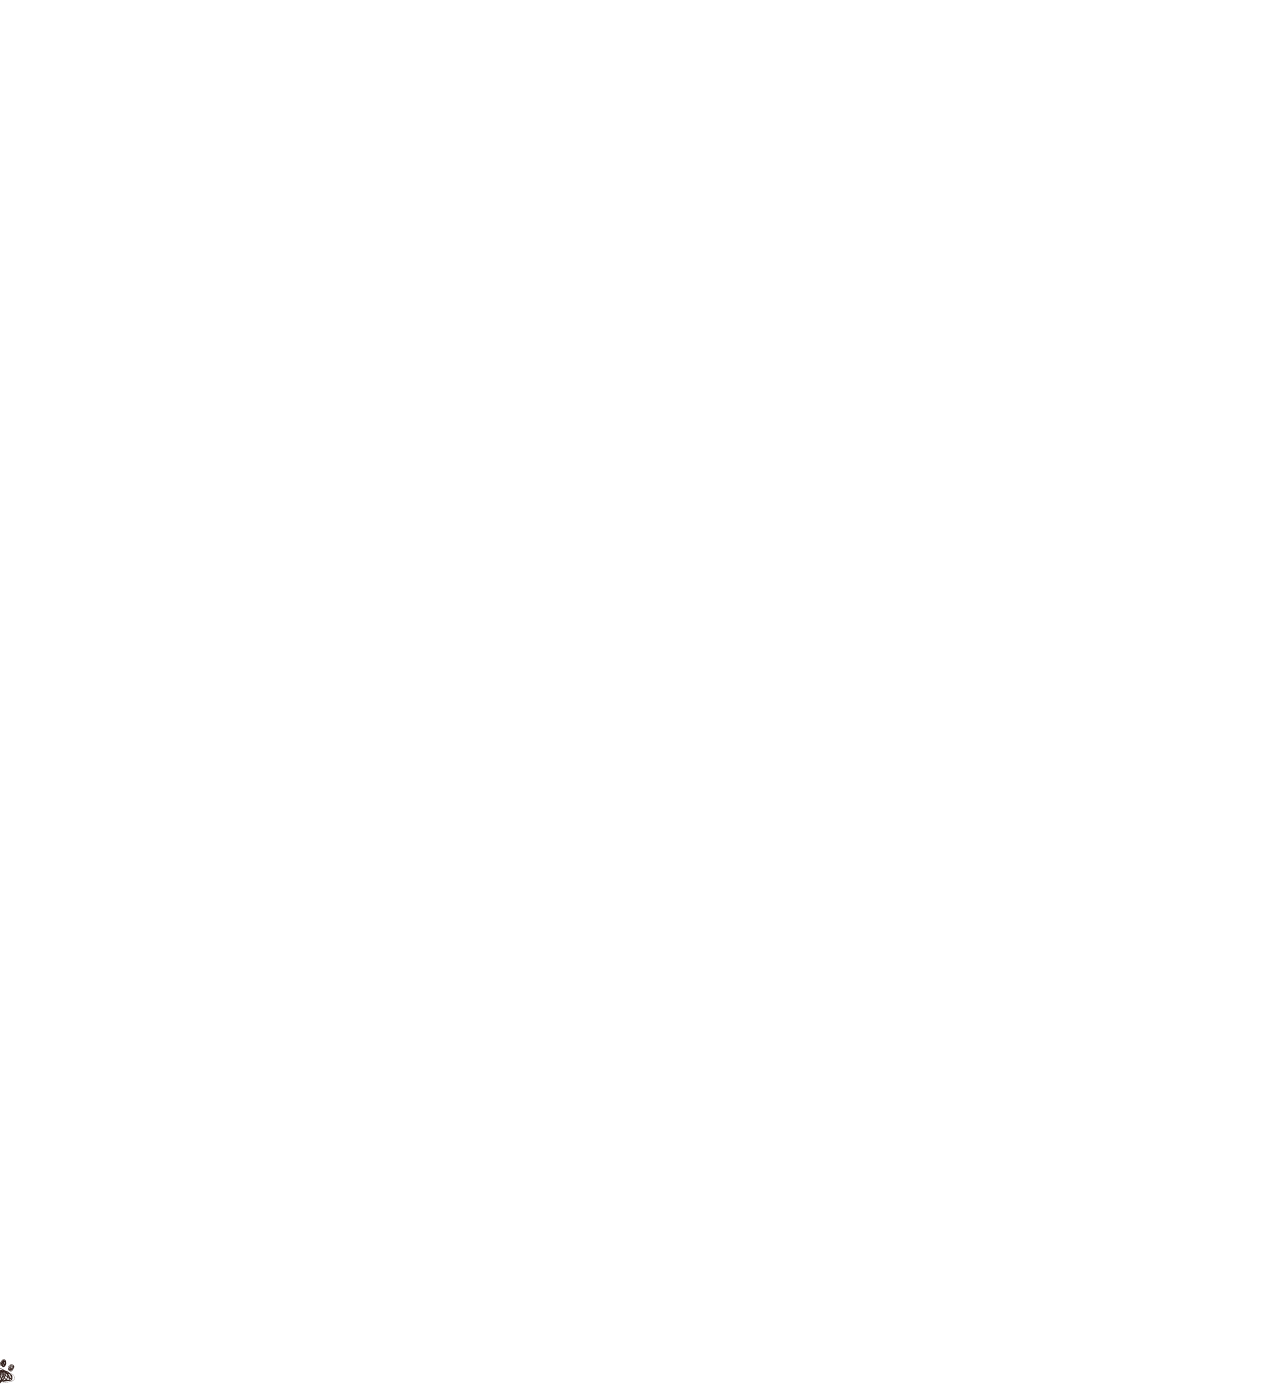
==== commit 1f75cdf1: "Update index.html" ====
--- a/index.html
+++ b/index.html
@@ -29,7 +29,6 @@
         </div>
     </header>
 
-
     <section class="seccao">
         <div class="container">
             <div class="image">
@@ -53,6 +52,7 @@
             <img src="imgs/med4.avif" alt="Cachorro">
         </div>
     </section>
+
     <section class="servicos">
             <h2>Serviços</h2>
             <div class="tipos">
--- a/css/menu.css
+++ b/css/menu.css
@@ -12,9 +12,9 @@
 ul{
   display: flex;
   align-items: center;
-  justify-content: center;
+  justify-content:flex-end;
   padding: 10px;
-  position: fixed;
+  position:fixed;
   top: 0;
   left: 0;
   right: 0;
@@ -36,4 +36,13 @@
   transform: scale(1.1);
 }
 
+.logo{
+  position: fixed;
+  padding-left: 15px;
+}
 
+a{
+  text-decoration: none;
+}
+
+
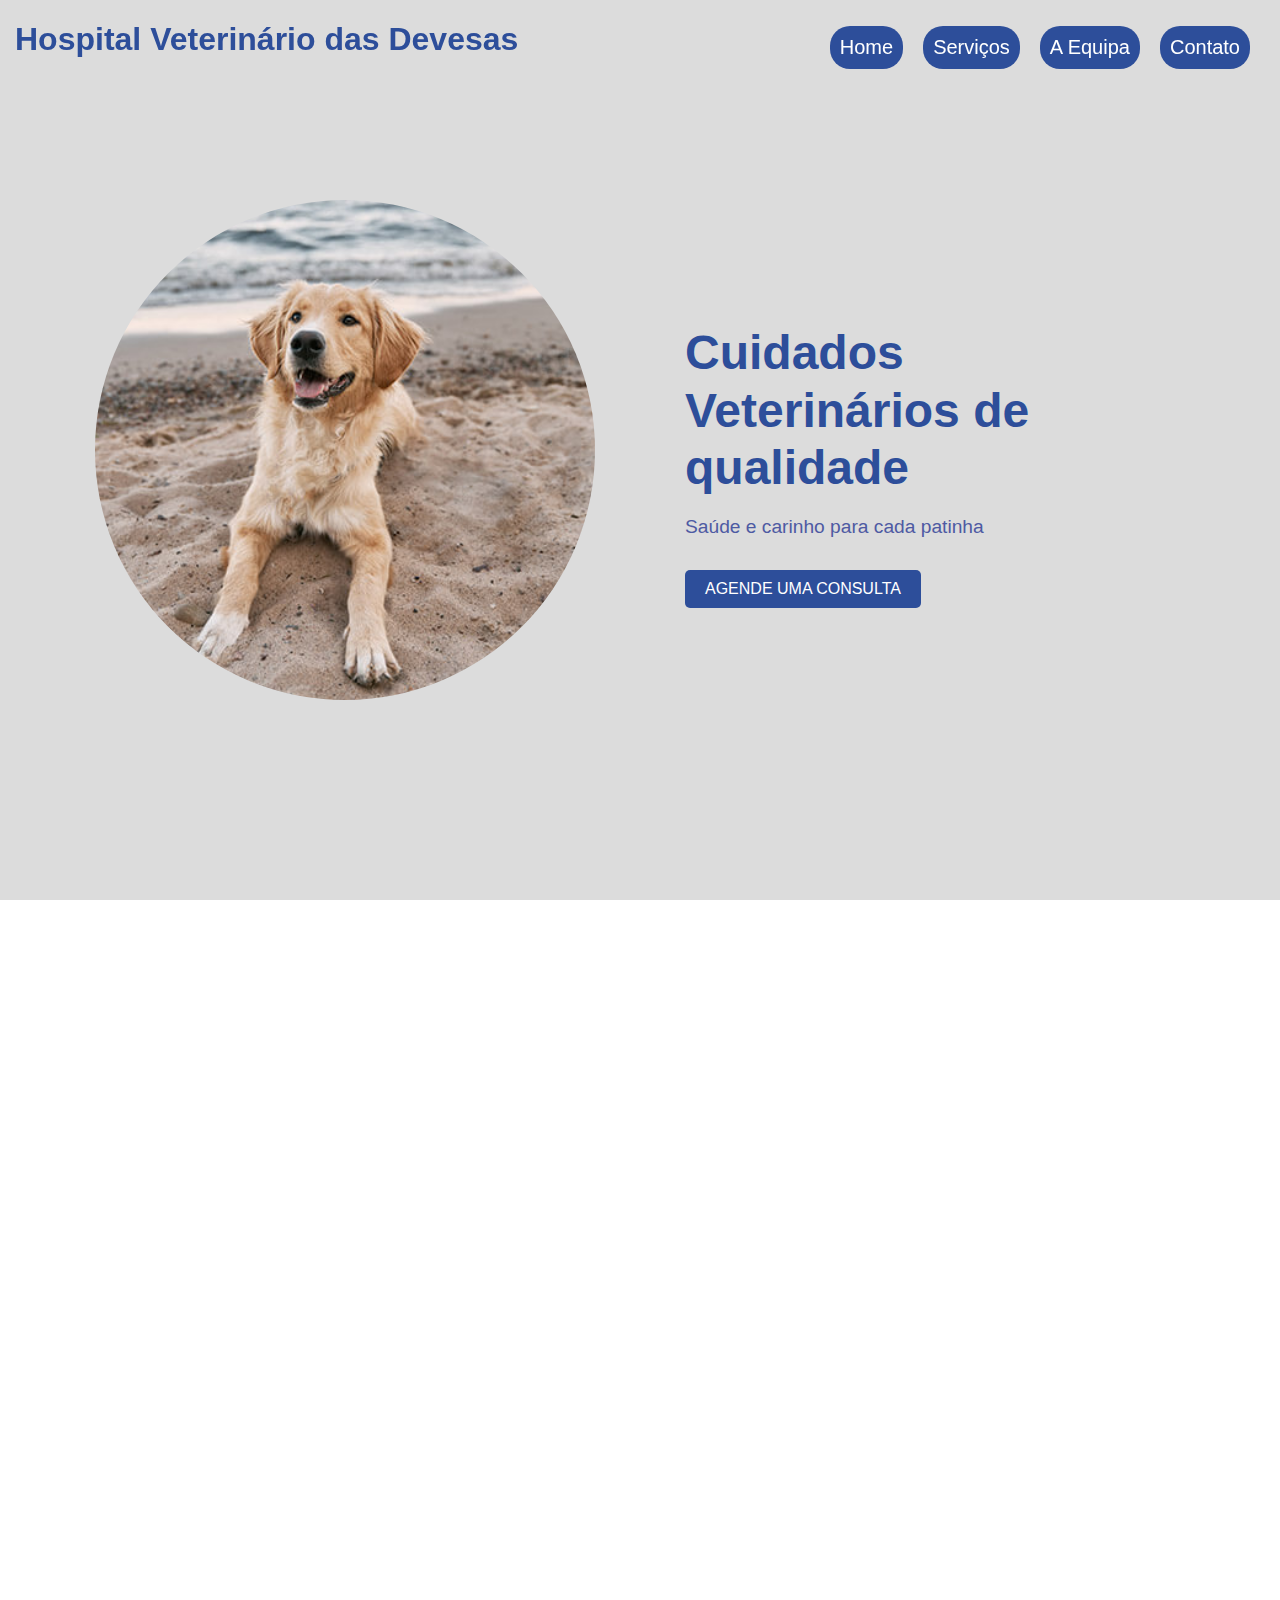
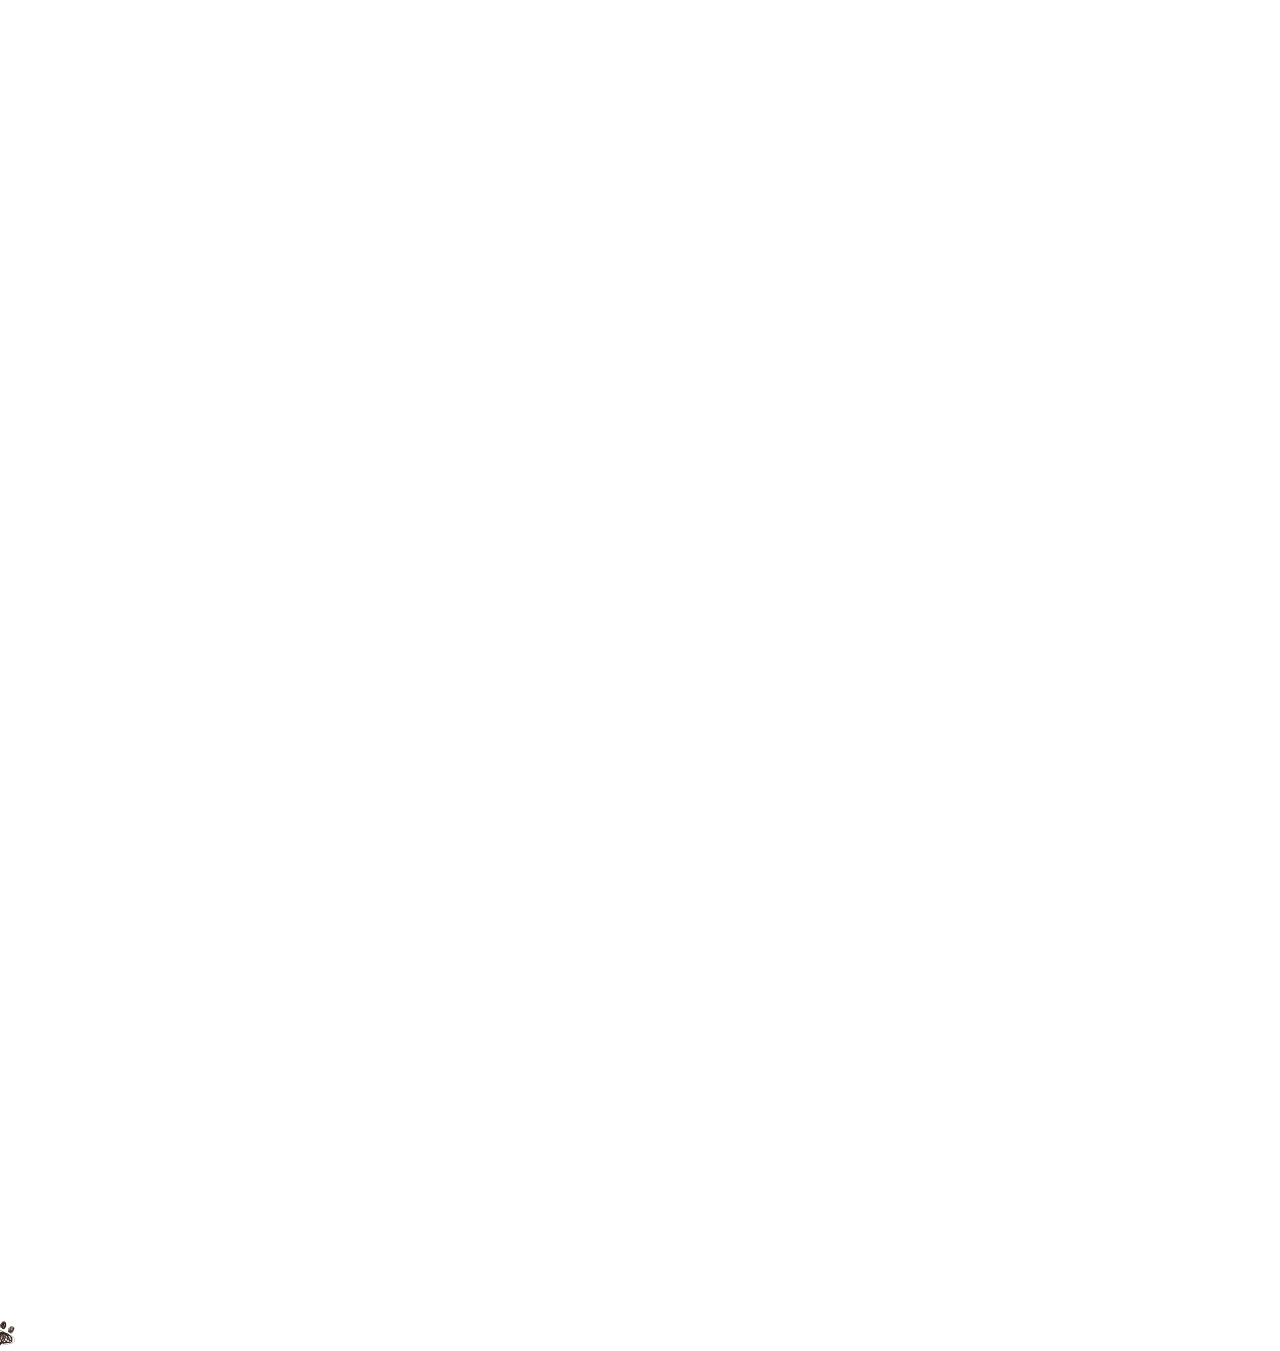
==== commit f5cbfdd1: "toques finais index" ====
--- a/index.html
+++ b/index.html
@@ -25,7 +25,7 @@
             </ul>
         </nav>
         <div class="logo">
-            <h1>Hospital Veterinário</h1>
+            <h1>Hospital Veterinário das Devesas</h1>
         </div>
     </header>
 
@@ -155,14 +155,6 @@
 
     <footer>
         <p>Autor do site: Rafaela Brenha</p>
-        <div class="social-links">
-          <a href="https://www.instagram.com" target="_blank" title="Instagram">
-            <img src="../imgs/Insta.jpeg" alt="Instagram">
-          </a>
-          <a href="https://www.youtube.com" target="_blank" title="YouTube">
-            <img src="../imgs/youtube.png" alt="YouTube">
-          </a>
-        </div>
         <p class="rights">© 2025 Rafaela Brenha. Todos os direitos reservados.</p>
         <p class="terms">
           <a href="#privacy-policy" title="Política de Privacidade">Política de Privacidade</a> |
--- a/css/geral.css
+++ b/css/geral.css
@@ -5,6 +5,11 @@
     font-family: 'Segoe UI', Tahoma, Geneva, Verdana, sans-serif;
 }
 
+cursor {
+    cursor: none;
+    z-index: -10000;
+}
+
 section {
     height: auto;
     margin: 0 0 40px;
@@ -19,7 +24,7 @@
 .container{
     width: 100%;
     height: 100vh;
-    background-color: #27bfc4;
+    background-color: #dcdcdc;
     display: flex;
     justify-content: center;
     align-items: center;
@@ -96,7 +101,7 @@
 
 .sobre{
     width: 100%;
-    background-color: #a82c2c;
+    background-color: #ffffff;
     display: flex;
     justify-content: center;
     align-items: center;
@@ -125,7 +130,7 @@
 
 .text2 h1 {
     font-size: 3rem;
-    color: #9eb8f4;
+    color: #2D4E9A;
     line-height: 1.2;
     margin-bottom: 1rem;
 }
@@ -154,7 +159,7 @@
 
 .servicos{
     width: 100%;
-    background-color: #1777e4;
+    background-color: #ffffff;
     align-items: center;
     align-content: center;
     display: flex;
@@ -168,6 +173,7 @@
 }
 
 h2 {
+    color: #2D4E9A ;
     font-size: 50px;
     margin-bottom: 20px;
     align-self: center;
@@ -226,9 +232,18 @@
     margin: 20px;
     font-size: 25px;
     text-align: center;
-    color: #9eb8f4;
+    color: #2D4E9A;
     transition: transform 0.2s ease;
     text-decoration: none;
+    z-index: 200;
+}
+
+.mais a{
+    text-decoration: none;
+    padding: 8px;
+    background-color: #007BFF;
+    border-radius: 30px;
+    color: aliceblue;
 }
 
 .mais:hover {
@@ -244,7 +259,7 @@
     margin: 30px auto;
     padding: 10px;
     text-align: center;
-    background-color: antiquewhite;
+    background-color: rgb(255, 255, 255);
 }
 
 .areaTestemunhos h2 {
@@ -259,7 +274,7 @@
 }
 
 .testemunho {
-    background-color: rgba(13, 255, 178, 0.9);
+    background-color: rgba(13, 182, 255, 0.9);
     color: rgb(0, 0, 0);
     border-radius: 12px;
     padding: 20px;
--- a/css/menu.css
+++ b/css/menu.css
@@ -19,30 +19,37 @@
   left: 0;
   right: 0;
   z-index: 1000;
+  cursor: none;
 }
 
 li{
   list-style: none;
   margin-right: 20px;
   text-decoration: none;
-  background-color: aquamarine;
+  background-color: #2D4E9A;
   padding: 10px;
   border-radius: 20px;
   transition: transform 0.3s easy;
+  cursor: none;
 }
 
 li:hover{
-  background-color: lightblue;
+  background-color: rgb(57, 206, 255);
   transform: scale(1.1);
+  cursor: none;
 }
 
 .logo{
   position: fixed;
   padding-left: 15px;
+  color: #2D4E9A;
 }
 
-a{
+ul li a{
+  color: white;
+  font-size: 20px;
   text-decoration: none;
+  cursor: none;
 }
 
 
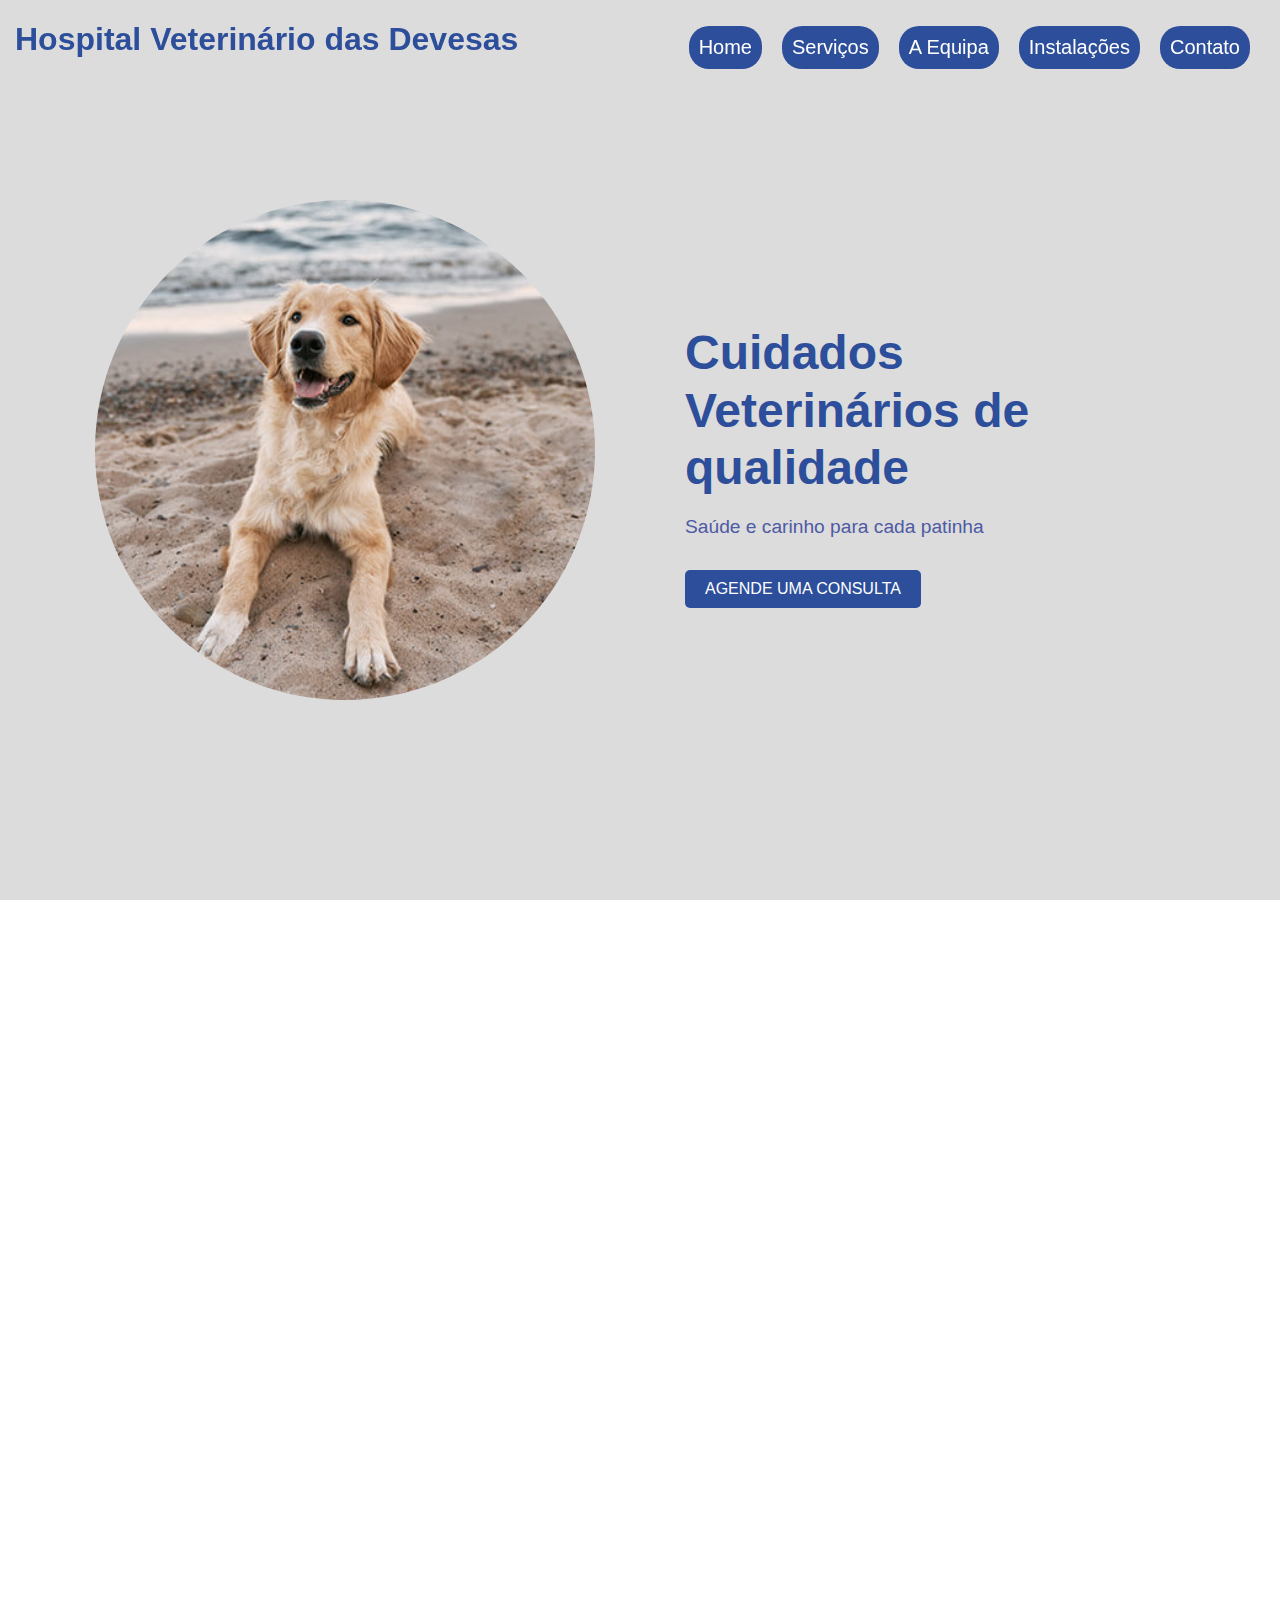
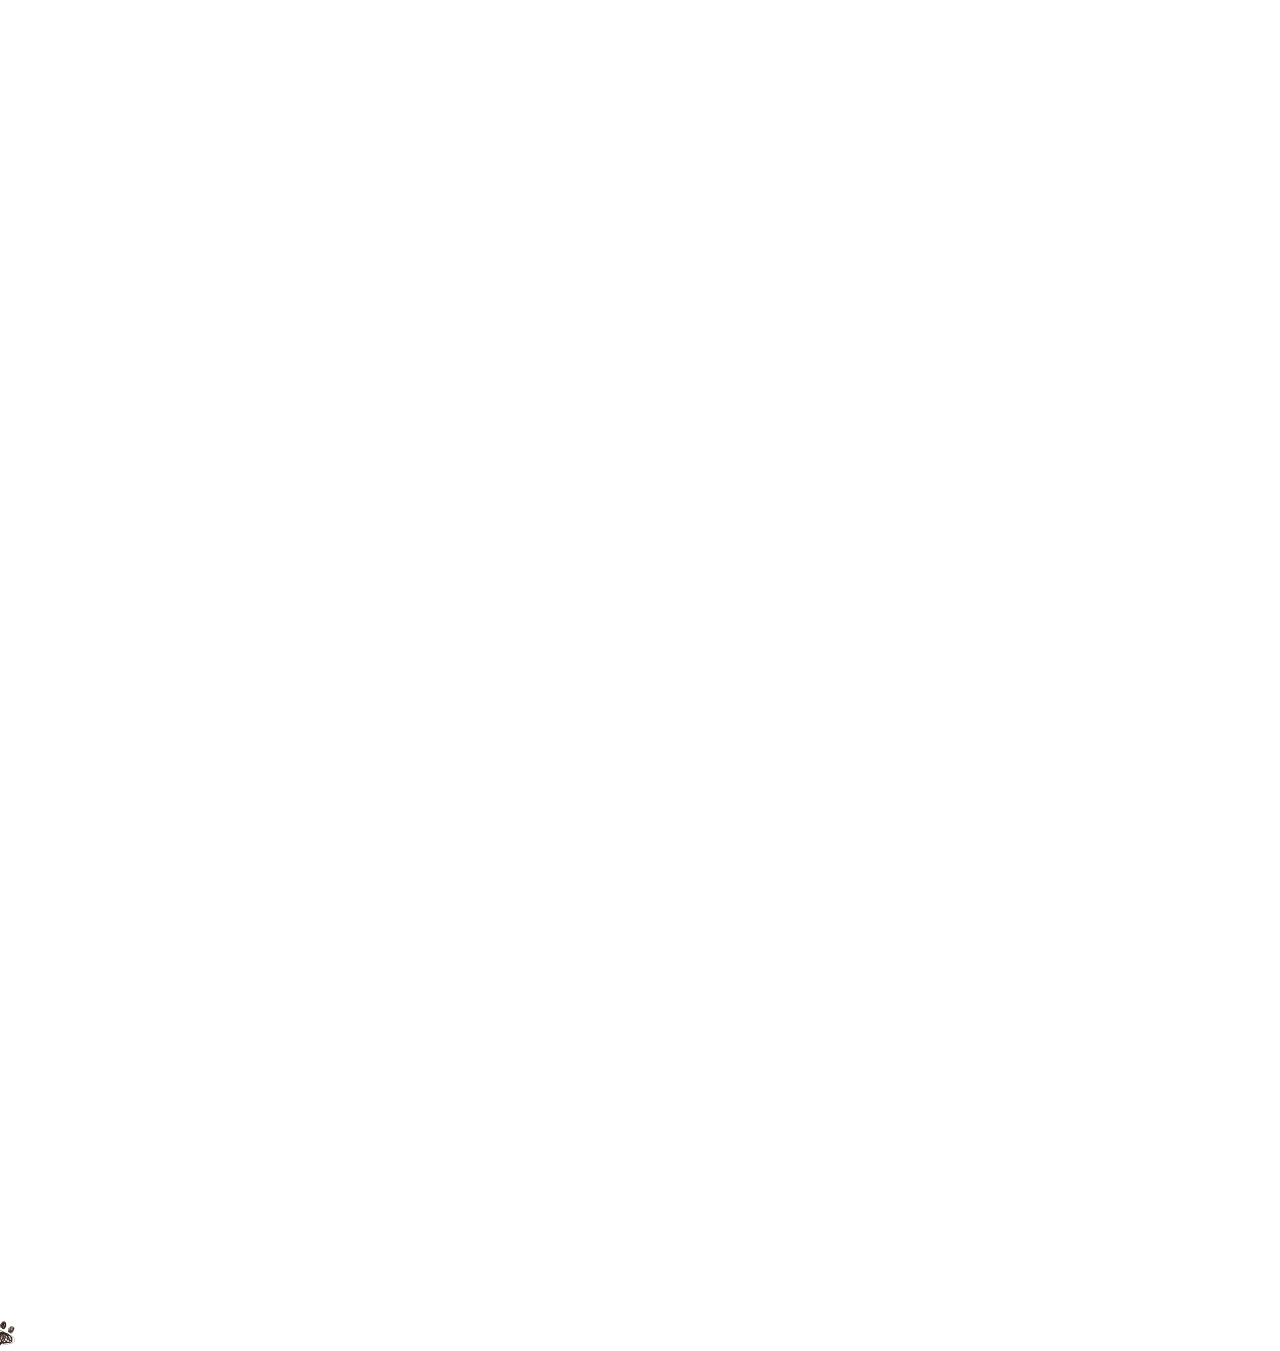
==== commit 4508f957: "novas cenas" ====
--- a/index.html
+++ b/index.html
@@ -21,6 +21,7 @@
                 <li><a href="#">Home</a></li>
                 <li><a href="pages/servicos.html">Serviços</a></li>
                 <li><a href="pages/equipa.html">A Equipa</a></li>
+                <li><a href="pages/planta.html">Instalações</a></li>
                 <li><a href="#">Contato</a></li>
             </ul>
         </nav>
